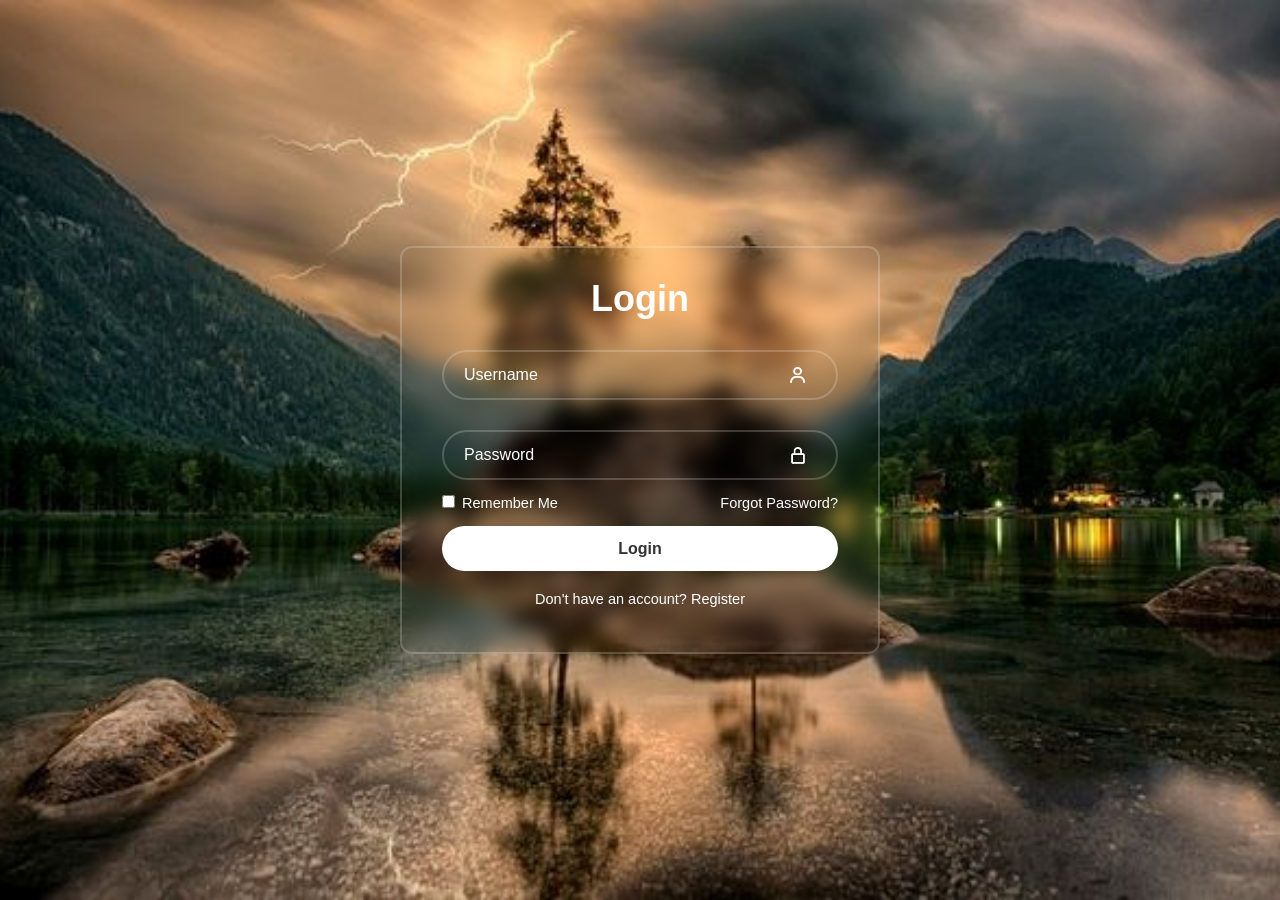
==== index.html @ 9aae2157 "Initial commit" ====
<!DOCTYPE html>
<html lang="en">

<head>
    <meta charset="UTF-8">
    <meta name="viewport" content="width=device-width, initial-scale=1.0">
    <title>Login Form | Blessing</title>
    <link rel="stylesheet" href="styles.css">
    <link href='https://unpkg.com/boxicons@2.1.4/css/boxicons.min.css' rel="stylesheet">
</head>

<body>
    <div class="wrapper">
        <form action=""></form>
        <h1>Login</h1>
        <div class="input-box">
            <input type="text" placeholder="Username" required>
            <i class='bx bx-user'></i>
        </div>
        <div class="input-box">
            <input type="password" placeholder="Password" required>
            <i class='bx bx-lock-alt'></i>
        </div>
        <div class="remember-forgot">
            <label><input type="checkbox"> Remember Me</label>
            <a href="#">Forgot Password?</a>
        </div>
        <button type="submit" class="btn">Login</button>
        <div class="register-link">
            <p>Don't have an account? <a href="#">Register</a></p>
        </div>
        </form>
</body>

</html>
---- styles.css ----
* {
    margin: 0;
    padding: 0;
    box-sizing: border-box;
    font-family: "Poppins", sans-serif;
}

body {
    display: flex;
    justify-content: center;
    align-items: center;
    min-height: 100vh;
    background: url(./Wallpaper\ 4K\ Nature\ Pack\ Ideas.jpg) no-repeat;
    background-size: cover;
    background-position: center;
}

.wrapper {
    width: 480px;
    background: transparent;
    border: 2px solid rgba(255, 255, 255, 0.2);
    backdrop-filter: blur(10px);
    color: #fff;
    border-radius: 12px;
    padding: 30px 40px;
}

.wrapper h1 {
    font-size: 36px;
    text-align: center;

}

.wrapper .input-box {
    position: relative;
    width: 100%;
    height: 50px;
    margin: 30px 0;
}

.input-box input {
    width: 100%;
    height: 100%;
    background: transparent;
    outline: none;
    border: none;
    border: 2px solid rgba(255, 255, 255, 0.2);
    border-radius: 40px;
    font-size: 16px;
    color: #fff;
    padding: 20px 45px 20px 20px;
}

.input-box input::placeholder {
    color: #fff;
}

.input-box i {
    position: absolute;
    right: 20px;
    top: 30%;
    transform: translate(-50%);
    font-size: 20px;
}

.wrapper .remember-forgot {
    display: flex;
    justify-content: space-between;
    font-size: 14.5px;
    margin: -15px 0 15px;
}

.remember-forgot label input {
    accent-color: #fff;
    margin-right: 3px;
}

.remember-forgot a:hover {
    text-decoration: underline;
}

.remember-forgot a {
    color: #fff;
    text-decoration: none;
}

.wrapper .btn {
    width: 100%;
    height: 45px;
    background: #fff;
    color: #333;
    border: none;
    outline: none;
    font-size: 16px;
    font-weight: 600;
    border-radius: 40px;
    cursor: pointer;
    box-shadow: 0 0 10px rgba(0, 0, 0, .1);
}

.wrapper .register-link {
    font-size: 14.5px;
    text-align: center;
    margin: 20px 0 15px;
}

.register-link p a {
    color: #fff;
    text-decoration: none;
}

.register-link p a:hover {
    text-decoration: underline;
}
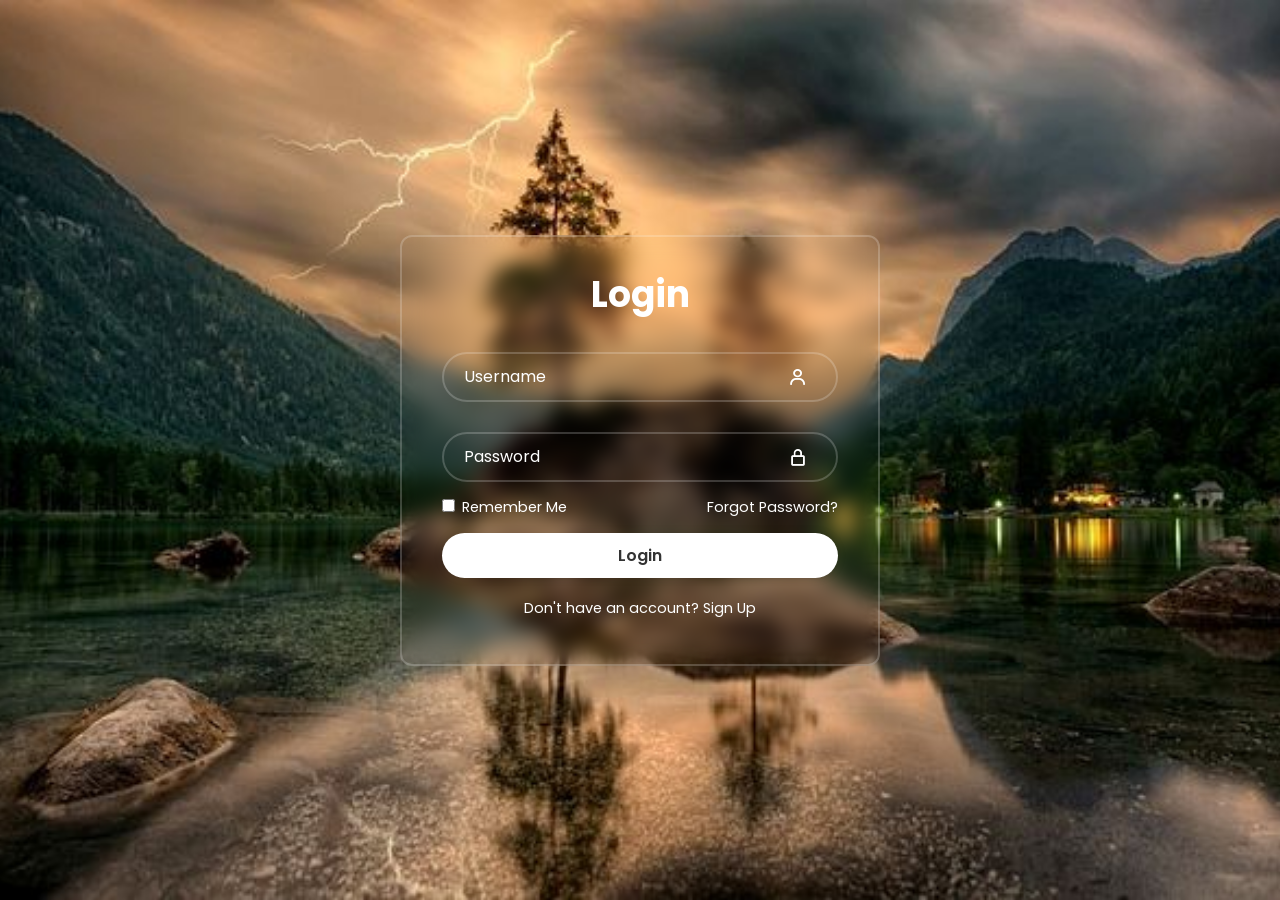
==== commit e131d707: "Update login form" ====
--- a/index.html
+++ b/index.html
@@ -5,31 +5,32 @@
     <meta charset="UTF-8">
     <meta name="viewport" content="width=device-width, initial-scale=1.0">
     <title>Login Form | Blessing</title>
-    <link rel="stylesheet" href="styles.css">
+    <link rel="stylesheet" href="styles/styles.css">
     <link href='https://unpkg.com/boxicons@2.1.4/css/boxicons.min.css' rel="stylesheet">
 </head>
 
 <body>
     <div class="wrapper">
-        <form action=""></form>
-        <h1>Login</h1>
-        <div class="input-box">
-            <input type="text" placeholder="Username" required>
-            <i class='bx bx-user'></i>
-        </div>
-        <div class="input-box">
-            <input type="password" placeholder="Password" required>
-            <i class='bx bx-lock-alt'></i>
-        </div>
-        <div class="remember-forgot">
-            <label><input type="checkbox"> Remember Me</label>
-            <a href="#">Forgot Password?</a>
-        </div>
-        <button type="submit" class="btn">Login</button>
-        <div class="register-link">
-            <p>Don't have an account? <a href="#">Register</a></p>
-        </div>
+        <form action="">
+            <h1>Login</h1>
+            <div class="input-box">
+                <input type="text" placeholder="Username" required>
+                <i class='bx bx-user'></i>
+            </div>
+            <div class="input-box">
+                <input type="password" placeholder="Password" required minlength="8">
+                <i class='bx bx-lock-alt'></i>
+            </div>
+            <div class="remember-forgot">
+                <label><input type="checkbox"> Remember Me</label>
+                <a href="./forgotpassword.html">Forgot Password?</a>
+            </div>
+            <button type="submit" class="btn">Login</button>
+            <div class="register-link">
+                <p>Don't have an account? <a href="./signup.html">Sign Up</a></p>
+            </div>
         </form>
+    </div>
 </body>
 
 </html>
--- a/styles/styles.css
+++ b/styles/styles.css
@@ -0,0 +1,146 @@
+@import url('https://fonts.googleapis.com/css2?family=Poppins:wght@300;400;500;600;700&display=swap');
+
+* {
+    margin: 0;
+    padding: 0;
+    box-sizing: border-box;
+    font-family: "Poppins", sans-serif;
+}
+
+body {
+    display: flex;
+    justify-content: center;
+    align-items: center;
+    min-height: 100vh;
+    background: #111 url('../assets/Wallpaper 4K Nature Pack Ideas.jpg') no-repeat;
+    background-size: cover;
+    background-position: center;
+}
+
+.wrapper {
+    width: 480px;
+    background: transparent;
+    border: 2px solid rgba(255, 255, 255, 0.2);
+    backdrop-filter: blur(10px);
+    color: #fff;
+    border-radius: 12px;
+    padding: 30px 40px;
+}
+
+.wrapper h1 {
+    font-size: 36px;
+    text-align: center;
+
+}
+
+.wrapper .input-box {
+    position: relative;
+    width: 100%;
+    height: 50px;
+    margin: 30px 0;
+}
+
+.input-box input {
+    width: 100%;
+    height: 100%;
+    background: transparent;
+    outline: none;
+    border: none;
+    border: 2px solid rgba(255, 255, 255, 0.2);
+    border-radius: 40px;
+    font-size: 16px;
+    color: #fff;
+    padding: 20px 45px 20px 20px;
+    transition: border-color 0.3s ease, box-shadow 0.3s ease;
+}
+
+.input-box input::placeholder {
+    color: #fff;
+}
+
+.input-box input:focus {
+    border-color: #6c63ff;
+    box-shadow: 0 0 8px rgba(108, 99, 255, 0.5);
+}
+
+.input-box input:focus ~ i {
+    color: #6c63ff;
+}
+
+/* Validation styles — only apply after user has typed (not just placeholder shown) */
+.input-box input:not(:placeholder-shown):invalid {
+    border-color: #ff4757;
+    box-shadow: 0 0 8px rgba(255, 71, 87, 0.4);
+}
+
+.input-box input:not(:placeholder-shown):invalid ~ i {
+    color: #ff4757;
+}
+
+.input-box input:not(:placeholder-shown):valid {
+    border-color: #2ed573;
+    box-shadow: 0 0 8px rgba(46, 213, 115, 0.4);
+}
+
+.input-box input:not(:placeholder-shown):valid ~ i {
+    color: #2ed573;
+}
+
+.input-box i {
+    position: absolute;
+    right: 20px;
+    top: 30%;
+    transform: translate(-50%);
+    font-size: 20px;
+    transition: color 0.3s ease;
+}
+
+.wrapper .remember-forgot {
+    display: flex;
+    justify-content: space-between;
+    font-size: 14.5px;
+    margin: -15px 0 15px;
+}
+
+.remember-forgot label input {
+    accent-color: #fff;
+    margin-right: 3px;
+}
+
+.remember-forgot a:hover {
+    text-decoration: underline;
+}
+
+.remember-forgot a {
+    color: #fff;
+    text-decoration: none;
+}
+
+.wrapper .btn {
+    width: 100%;
+    height: 45px;
+    background: #fff;
+    color: #333;
+    border: none;
+    outline: none;
+    font-size: 16px;
+    font-weight: 600;
+    border-radius: 40px;
+    cursor: pointer;
+    box-shadow: 0 0 10px rgba(0, 0, 0, .1);
+}
+
+.wrapper .register-link {
+    font-size: 14.5px;
+    text-align: center;
+    margin: 20px 0 15px;
+}
+
+.register-link p a {
+    color: #fff;
+    text-decoration: none;
+}
+
+.register-link p a:hover {
+    text-decoration: underline;
+}
